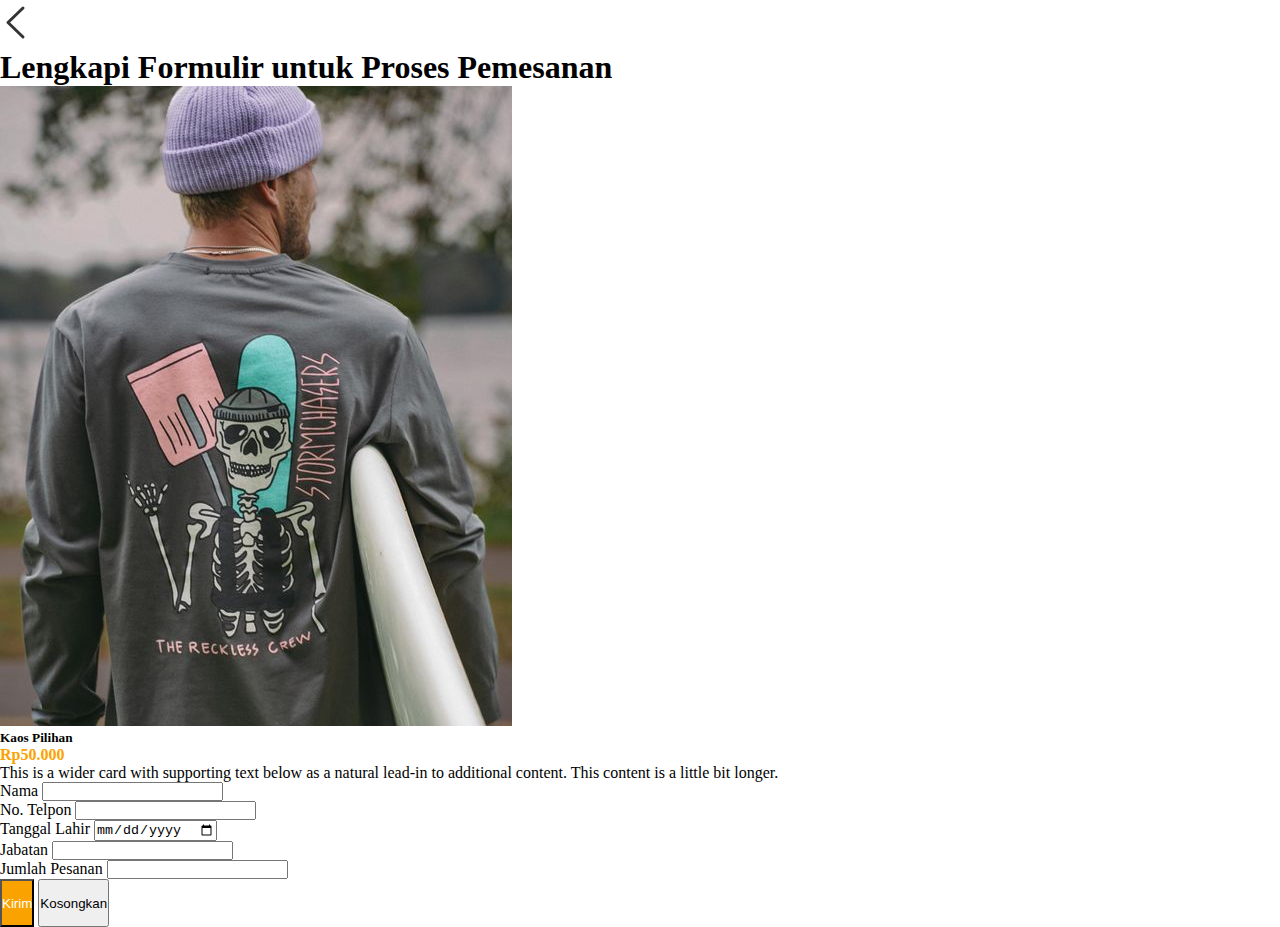
==== page/customKaos/form.html @ c039c524 "first commit" ====
<!DOCTYPE html>
<html lang="en">

<head>
    <meta charset="UTF-8">
    <meta name="viewport" content="width=device-width, initial-scale=1.0">
    <title>Document</title>
    <link href="https://cdn.jsdelivr.net/npm/bootstrap@5.0.2/dist/css/bootstrap.min.css" rel="stylesheet"
        integrity="sha384-EVSTQN3/azprG1Anm3QDgpJLIm9Nao0Yz1ztcQTwFspd3yD65VohhpuuCOmLASjC" crossorigin="anonymous">
    <link href="./css/style.css" rel="stylesheet">
    <link rel="stylesheet" href="style.css">
    <script src="https://ajax.googleapis.com/ajax/libs/jquery/3.7.1/jquery.min.js"></script>
</head>

<body>
    <div class="container-fluid p-3 px-md-5">
        <div class="row align-items-center">
            <a href="panjang.html" class="col-auto"><svg width="31" height="45" viewBox="0 0 31 45" fill="none"
                    xmlns="http://www.w3.org/2000/svg">
                    <path d="M23 8L8 22.5L23 37" stroke="#343434" stroke-width="3" stroke-linecap="round"
                        stroke-linejoin="round" />
                </svg>
            </a>
            <h1 class="col text-md-center">Lengkapi Formulir untuk Proses Pemesanan</h1>
        </div>
    </div>
    <section id="form" class="container-fluid d-flex flex-column align-items-center py-5 px-lg-5">
        <form class="col-12 col-sm-8 col-lg-6">
            <div class="mb-5">
                <div class="card mb-3 border-0">
                    <div class="row g-0">
                        <div class="col-md-4">
                            <img src="../../assets/img/kaos/panjang/2.jpg" class="img-fluid" alt="...">
                        </div>
                        <div class="col-md-8">
                            <div class="card-body py-0">
                                <h5 class="card-title">Kaos Pilihan</h5>
                                <h4>Rp50.000</h4>
                                <p class="card-text">This is a wider card with supporting text below as a natural
                                    lead-in to additional content. This content is a little bit longer.</p>
                            </div>
                        </div>
                    </div>
                </div>
            </div>
            <div class="mb-3">
                <label for="nama" class="form-label">Nama</label>
                <input type="text" name="nama" id="nama" class="form-control" placeholder="" />
            </div>
            <div class="mb-3">
                <label for="telp" class="form-label">No. Telpon</label>
                <input type="number" name="telp" id="telp" class="form-control" placeholder="" />
            </div>
            <div class="mb-3">
                <label for="tgl" class="form-label">Tanggal Lahir</label>
                <input type="date" name="tgl" id="tgl" class="form-control" placeholder="" />
            </div>
            <div class="mb-3">
                <label for="jabatan" class="form-label">Jabatan</label>
                <input type="text" name="jabatan" id="jabatan" class="form-control" placeholder="" />
            </div>
            <div class="mb-5">
                <label for="sum" class="form-label">Jumlah Pesanan</label>
                <input type="number" name="sum" id="sum" class="form-control" placeholder="" />
            </div>
            <div class="btn-action row row-cols-1 row-cols-md-2" style="--bs-gutter-x: 0;">
                <button type="submit" class="col btn border-0 fw-bold mb-4 mb-lg-0"
                    style="background-color: #FAA300; height: 48px; color: white;">Kirim</button>
                <button type="reset" class="col bg-transparent border-0" style="height: 48px;">Kosongkan</button>
            </div>
        </form>
    </section>
    <script src="script.js"></script>
</body>

</html>
---- page/customKaos/style.css ----
:root {
  --primary-color: #faa300;
  --light-color: #fff;
  --dark-color: #343434;
}

* {
  padding: 0;
  margin: 0;
  box-sizing: border-box;
}

body {
  background-color: var(--light-color);
}

.card-img-top {
  /* border-radius: 8px 8px 0 0; */
  height: 300px;
  width: 100%;
  object-fit: cover;
  object-position: top;
}

.btn.dropdown-toggle {
  background-color: var(--primary-color);
  color: white;
  border: none;
}

.btn-check:focus + .btn,
.btn:focus {
  box-shadow: none;
  background-color: #c88302;
}

.dropdown-menu {
}

#carouselExampleControls {
  height: 500px;
}

.carouseal-item-height {
  height: 100%;
}

.card-testimoni {
  background-color: transparent;
  border: none;
  box-shadow: none;
}

h4 {
  color: var(--primary-color);
}

.card-testimoni {
  width: 50%;
}

.profile-user {
  height: 80px;
  width: 80px;
  border-radius: 100px;
  background-color: #fcfaf1;
  overflow: hidden;
}

.profile-user img {
  width: 100%;
  height: 100%;
  object-fit: cover;
}

.info-user span {
  font-size: 14px;
}

/* Style Form */

/* Repsponsive */
@media (max-width: 809px) {
  h1 {
    font-size: 24px;
  }
  #carouselExampleControls {
    height: 700px;
  }

  .card-testimoni {
    width: 100%;
  }

  .rate svg {
    width: 22px;
  }

  .profile-user {
    width: 50px;
    height: 50px;
  }
}

@media (min-width: 810px) and (max-width: 1279px) {
  #carouselExampleControls {
    height: 400px;
  }
}
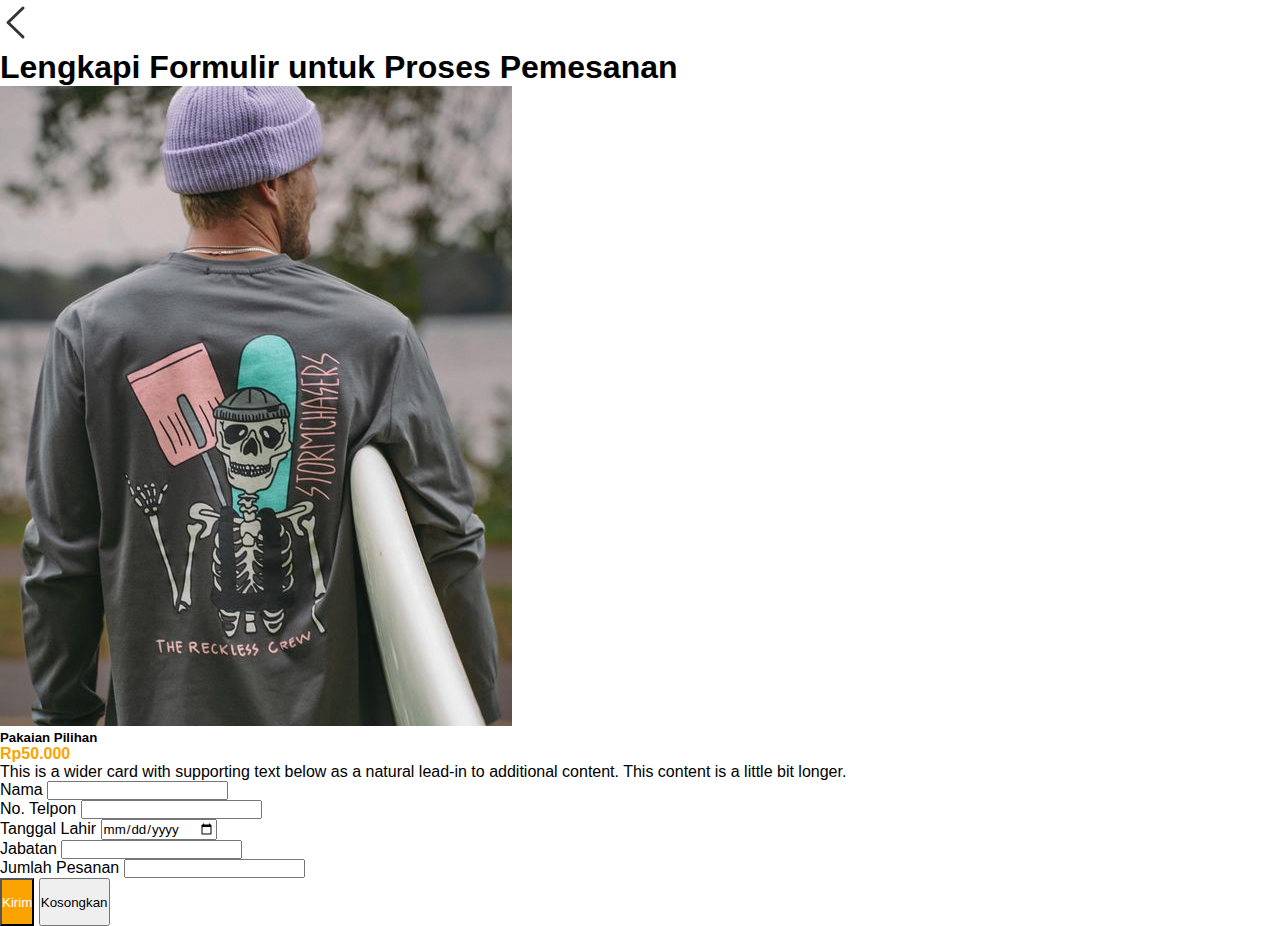
==== commit 56f25349: "add scss custom kaos & sewa pakaian" ====
--- a/page/customKaos/form.html
+++ b/page/customKaos/form.html
@@ -8,7 +8,7 @@
     <link href="https://cdn.jsdelivr.net/npm/bootstrap@5.0.2/dist/css/bootstrap.min.css" rel="stylesheet"
         integrity="sha384-EVSTQN3/azprG1Anm3QDgpJLIm9Nao0Yz1ztcQTwFspd3yD65VohhpuuCOmLASjC" crossorigin="anonymous">
     <link href="./css/style.css" rel="stylesheet">
-    <link rel="stylesheet" href="style.css">
+    <link rel="stylesheet" href="styles.css">
     <script src="https://ajax.googleapis.com/ajax/libs/jquery/3.7.1/jquery.min.js"></script>
 </head>
 
@@ -34,7 +34,7 @@
                         </div>
                         <div class="col-md-8">
                             <div class="card-body py-0">
-                                <h5 class="card-title">Kaos Pilihan</h5>
+                                <h5 class="card-title">Pakaian Pilihan</h5>
                                 <h4>Rp50.000</h4>
                                 <p class="card-text">This is a wider card with supporting text below as a natural
                                     lead-in to additional content. This content is a little bit longer.</p>
@@ -63,10 +63,9 @@
                 <label for="sum" class="form-label">Jumlah Pesanan</label>
                 <input type="number" name="sum" id="sum" class="form-control" placeholder="" />
             </div>
-            <div class="btn-action row row-cols-1 row-cols-md-2" style="--bs-gutter-x: 0;">
-                <button type="submit" class="col btn border-0 fw-bold mb-4 mb-lg-0"
-                    style="background-color: #FAA300; height: 48px; color: white;">Kirim</button>
-                <button type="reset" class="col bg-transparent border-0" style="height: 48px;">Kosongkan</button>
+            <div class="btn-action row row-cols-1 row-cols-md-2 gutter">
+                <button type="submit" class="col btn border-0 fw-bold mb-4 mb-lg-0 btn-kirim">Kirim</button>
+                <button type="reset" class="col bg-transparent border-0 btn-kosong">Kosongkan</button>
             </div>
         </form>
     </section>
--- a/page/customKaos/styles.css
+++ b/page/customKaos/styles.css
@@ -0,0 +1,142 @@
+* {
+  margin: 0;
+  padding: 0;
+  font-family: "Segoe UI", Tahoma, Geneva, Verdana, sans-serif;
+}
+
+body {
+  background-color: #fff;
+}
+
+.card-img-top {
+  height: 300px;
+  width: 100%;
+  object-fit: cover;
+  object-position: top;
+}
+
+.btn.dropdown-toggle {
+  background-color: #faa300;
+  color: white;
+  border: none;
+}
+
+.btn-check:focus + .btn,
+.btn:focus {
+  box-shadow: none;
+  background-color: #c88302;
+}
+
+.card-testimoni {
+  color: #fff;
+  background-image: url("https://i.pinimg.com/564x/64/0f/45/640f4556172f96cabada6e519ffbcce8.jpg");
+  background-size: cover;
+  background-position: center;
+  box-sizing: border-box;
+}
+.card-testimoni .box-shad {
+  background-image: linear-gradient(to top, black, transparent);
+}
+.card-testimoni span {
+  color: rgba(252, 250, 241, 0.8);
+}
+
+.info-pemesanan {
+  background-color: #343434;
+  color: #fff;
+}
+
+#carouselExampleControls {
+  height: 500px;
+}
+
+.carouseal-item-height {
+  height: 100%;
+}
+
+.card.card-testimoni {
+  width: 50%;
+}
+
+.profile-user {
+  height: 80px;
+  width: 80px;
+  border-radius: 100px;
+  background-color: #fcfaf1;
+  overflow: hidden;
+}
+.profile-user img {
+  width: 100%;
+  height: 100%;
+  object-fit: cover;
+}
+
+.info-user span {
+  font-size: 14px;
+}
+
+h4 {
+  color: #faa300;
+}
+
+.btn-kirim {
+  background-color: #faa300;
+  height: 48px;
+  color: #fff !important;
+}
+
+.btn-kosong {
+  height: 48px;
+}
+
+.gutter {
+  --bs-gutter-x: 0;
+}
+
+@media (max-width: 809px) {
+  .btn-pesan-sekarang {
+    position: fixed;
+    bottom: 20px;
+    right: 20px;
+    z-index: 9999;
+  }
+  .container-galery {
+    columns: 2;
+    column-gap: 10px;
+  }
+  .container-galery .box-img {
+    margin-bottom: 10px;
+  }
+  .container-galery .box-img img {
+    border-radius: 5px;
+  }
+  #carouselExampleControls {
+    height: 700px;
+  }
+  .card.card-testimoni {
+    width: 100%;
+  }
+  .rate svg {
+    width: 22px;
+  }
+  .profile-user {
+    width: 50px;
+    height: 50px;
+  }
+}
+@media (min-width: 810px) and (max-width: 1279px) {
+  .container-galery {
+    columns: 3;
+  }
+  .container-galery .box-img {
+    margin-bottom: 10px;
+  }
+  .container-galery .box-img img {
+    border-radius: 5px;
+  }
+  #carouselExampleControls {
+    height: 400px;
+  }
+}
+
+/*# sourceMappingURL=styles.css.map */
